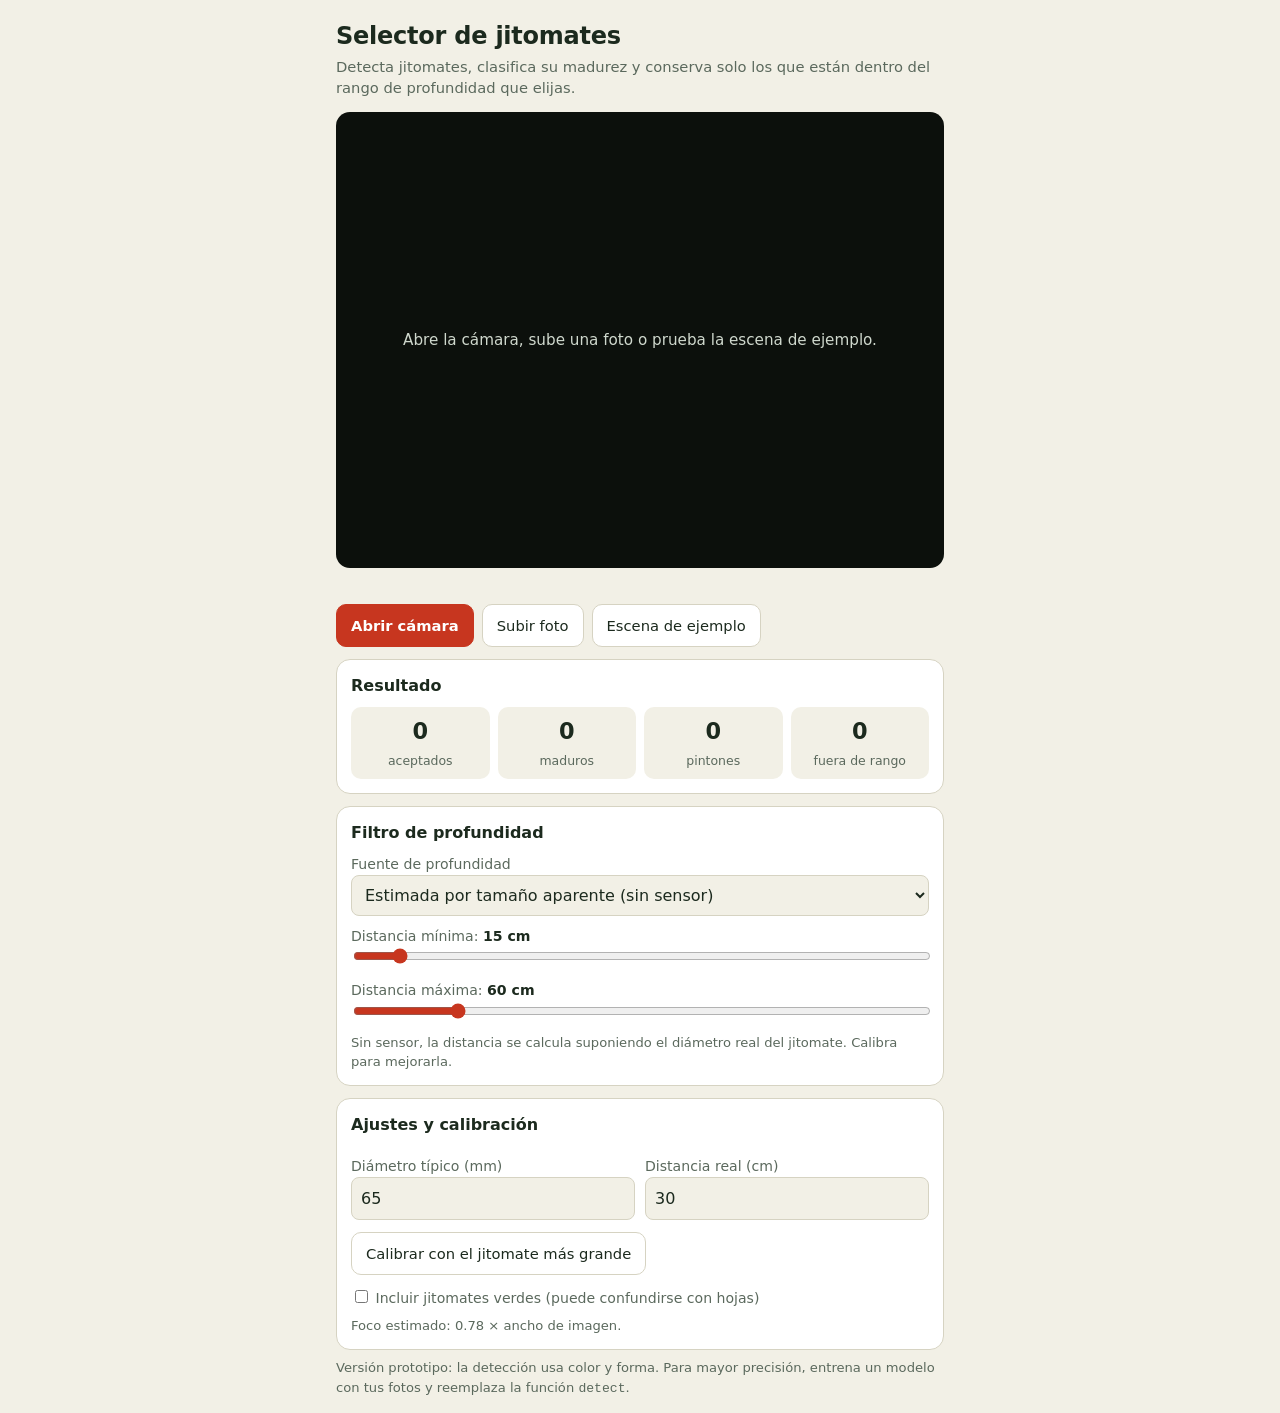
==== index.html @ 2d9c93f4 "Add files via upload" ====
<!doctype html>
<html lang="es">
<head>
<meta charset="utf-8">
<meta name="viewport" content="width=device-width, initial-scale=1, viewport-fit=cover">
<title>Selector de jitomates con filtro de profundidad</title>
<link rel="icon" href="data:image/svg+xml,%3Csvg xmlns='http://www.w3.org/2000/svg' viewBox='0 0 100 100'%3E%3Ctext y='.9em' font-size='90'%3E🍅%3C/text%3E%3C/svg%3E">
<link rel="stylesheet" href="styles.css">
</head>
<body>
<main>
<h1>Selector de jitomates</h1>
<p class="sub">Detecta jitomates, clasifica su madurez y conserva solo los que están dentro del rango de profundidad que elijas.</p>

<div class="view">
  <canvas id="cv" width="320" height="240" aria-label="Vista con detecciones"></canvas>
  <div class="hint" id="hint">Abre la cámara, sube una foto o prueba la escena de ejemplo.</div>
</div>
<div id="st" role="status"></div>

<div class="row">
  <button class="main" id="bCam">Abrir cámara</button>
  <button id="bPhoto">Subir foto</button>
  <button id="bDemo">Escena de ejemplo</button>
</div>
<input type="file" id="fPhoto" accept="image/*" hidden>
<input type="file" id="fDepth" accept="image/*" hidden>

<div class="card">
  <h2>Resultado</h2>
  <div class="stats">
    <div><strong id="nOk">0</strong><span>aceptados</span></div>
    <div><strong id="nMad">0</strong><span>maduros</span></div>
    <div><strong id="nPin">0</strong><span>pintones</span></div>
    <div><strong id="nOut">0</strong><span>fuera de rango</span></div>
  </div>
</div>

<div class="card">
  <h2>Filtro de profundidad</h2>
  <label for="mode">Fuente de profundidad</label>
  <select id="mode">
    <option value="est">Estimada por tamaño aparente (sin sensor)</option>
    <option value="depth">Mapa de profundidad (LiDAR, ToF, estéreo)</option>
    <option value="off">Sin filtro</option>
  </select>
  <label for="dmin">Distancia mínima: <b id="vMin">15 cm</b></label>
  <input type="range" id="dmin" min="5" max="150" value="15">
  <label for="dmax">Distancia máxima: <b id="vMax">60 cm</b></label>
  <input type="range" id="dmax" min="10" max="300" value="60">
  <div id="depthBox" hidden>
    <div class="row"><button id="bDepth">Cargar mapa de profundidad</button></div>
    <div class="two">
      <div><label for="mNear">Gris claro = cm</label><input type="number" id="mNear" value="10"></div>
      <div><label for="mFar">Gris oscuro = cm</label><input type="number" id="mFar" value="100"></div>
    </div>
    <p class="note">El mapa debe estar alineado con la imagen. Con mapa real también se mide el diámetro del jitomate.</p>
  </div>
  <p class="note" id="estNote">Sin sensor, la distancia se calcula suponiendo el diámetro real del jitomate. Calibra para mejorarla.</p>
</div>

<div class="card">
  <h2>Ajustes y calibración</h2>
  <div class="two">
    <div><label for="D">Diámetro típico (mm)</label><input type="number" id="D" value="65"></div>
    <div><label for="cal">Distancia real (cm)</label><input type="number" id="cal" value="30"></div>
  </div>
  <div class="row"><button id="bCal">Calibrar con el jitomate más grande</button></div>
  <label><input type="checkbox" id="green"> Incluir jitomates verdes (puede confundirse con hojas)</label>
  <p class="note" id="fnote">Foco estimado: 0.78 × ancho de imagen.</p>
</div>

<p class="note">Versión prototipo: la detección usa color y forma. Para mayor precisión, entrena un modelo con tus fotos y reemplaza la función <code>detect</code>.</p>
</main>

<script src="app.js"></script>
</body>
</html>
---- styles.css ----
:root {
     --bg: #f2f0e6;
     --ink: #1c2a1e;
     --mut: #5b695d;
     --card: #fff;
     --line: #d6d3c2;
     --acc: #c7361f;
     --accink: #fff;
     --ok: #2f7d3b
 }

 @media (prefers-color-scheme:dark) {
     :root:not([data-theme="light"]) {
         --bg: #141914;
         --ink: #e8eee5;
         --mut: #9aa89b;
         --card: #1d241d;
         --line: #2e3a2e;
         --acc: #ff6a52;
         --accink: #1a0b08;
         --ok: #6fcf7c
     }
 }

 :root[data-theme="dark"] {
     --bg: #141914;
     --ink: #e8eee5;
     --mut: #9aa89b;
     --card: #1d241d;
     --line: #2e3a2e;
     --acc: #ff6a52;
     --accink: #1a0b08;
     --ok: #6fcf7c
 }

 :root {
     box-sizing: border-box;
     padding-top: env(safe-area-inset-top, 0px);
     padding-bottom: env(safe-area-inset-bottom, 0px)
 }

 html {
     scroll-padding-top: env(safe-area-inset-top, 0px)
 }

 *,
 *::before,
 *::after {
     box-sizing: inherit
 }

 body {
     margin: 0;
     background: var(--bg);
     color: var(--ink);
     font: 16px/1.45 "Avenir Next", "Trebuchet MS", system-ui, sans-serif
 }

 main {
     max-width: 640px;
     margin: 0 auto;
     padding: 16px
 }

 h1 {
     font-size: 1.5rem;
     margin: .2rem 0 .1rem;
     letter-spacing: -.01em
 }

 p.sub {
     margin: 0 0 14px;
     color: var(--mut);
     font-size: .92rem
 }

 .view {
     position: relative;
     background: #0c100c;
     border-radius: 14px;
     overflow: hidden;
     aspect-ratio: 4/3
 }

 canvas {
     width: 100%;
     height: 100%;
     display: block;
     object-fit: contain
 }

 .hint {
     position: absolute;
     inset: 0;
     display: flex;
     align-items: center;
     justify-content: center;
     text-align: center;
     padding: 24px;
     color: #cfd8cd;
     font-size: .95rem
 }

 .row {
     display: flex;
     gap: 8px;
     flex-wrap: wrap;
     margin: 12px 0
 }

 button,
 .btn {
     appearance: none;
     border: 1px solid var(--line);
     background: var(--card);
     color: var(--ink);
     padding: 10px 14px;
     border-radius: 10px;
     font: inherit;
     font-size: .92rem;
     cursor: pointer
 }

 button.main {
     background: var(--acc);
     color: var(--accink);
     border-color: var(--acc);
     font-weight: 600
 }

 button:focus-visible,
 input:focus-visible,
 select:focus-visible {
     outline: 3px solid var(--acc);
     outline-offset: 2px
 }

 .card {
     background: var(--card);
     border: 1px solid var(--line);
     border-radius: 14px;
     padding: 14px;
     margin-top: 12px
 }

 .card h2 {
     font-size: 1rem;
     margin: 0 0 10px
 }

 label {
     display: block;
     font-size: .88rem;
     color: var(--mut);
     margin-top: 10px
 }

 label b {
     color: var(--ink);
     font-weight: 600
 }

 input[type=range] {
     width: 100%;
     accent-color: var(--acc)
 }

 input[type=number],
 select {
     width: 100%;
     padding: 9px;
     border-radius: 8px;
     border: 1px solid var(--line);
     background: var(--bg);
     color: var(--ink);
     font: inherit
 }

 .two {
     display: grid;
     grid-template-columns: 1fr 1fr;
     gap: 10px
 }

 .stats {
     display: grid;
     grid-template-columns: repeat(4, 1fr);
     gap: 8px;
     text-align: center
 }

 .stats div {
     background: var(--bg);
     border-radius: 10px;
     padding: 8px 2px
 }

 .stats strong {
     display: block;
     font-size: 1.4rem
 }

 .stats span {
     font-size: .78rem;
     color: var(--mut)
 }

 #st {
     font-size: .85rem;
     color: var(--mut);
     min-height: 1.3em;
     margin: 6px 2px
 }

 .note {
     font-size: .82rem;
     color: var(--mut);
     margin: 8px 0 0
 }
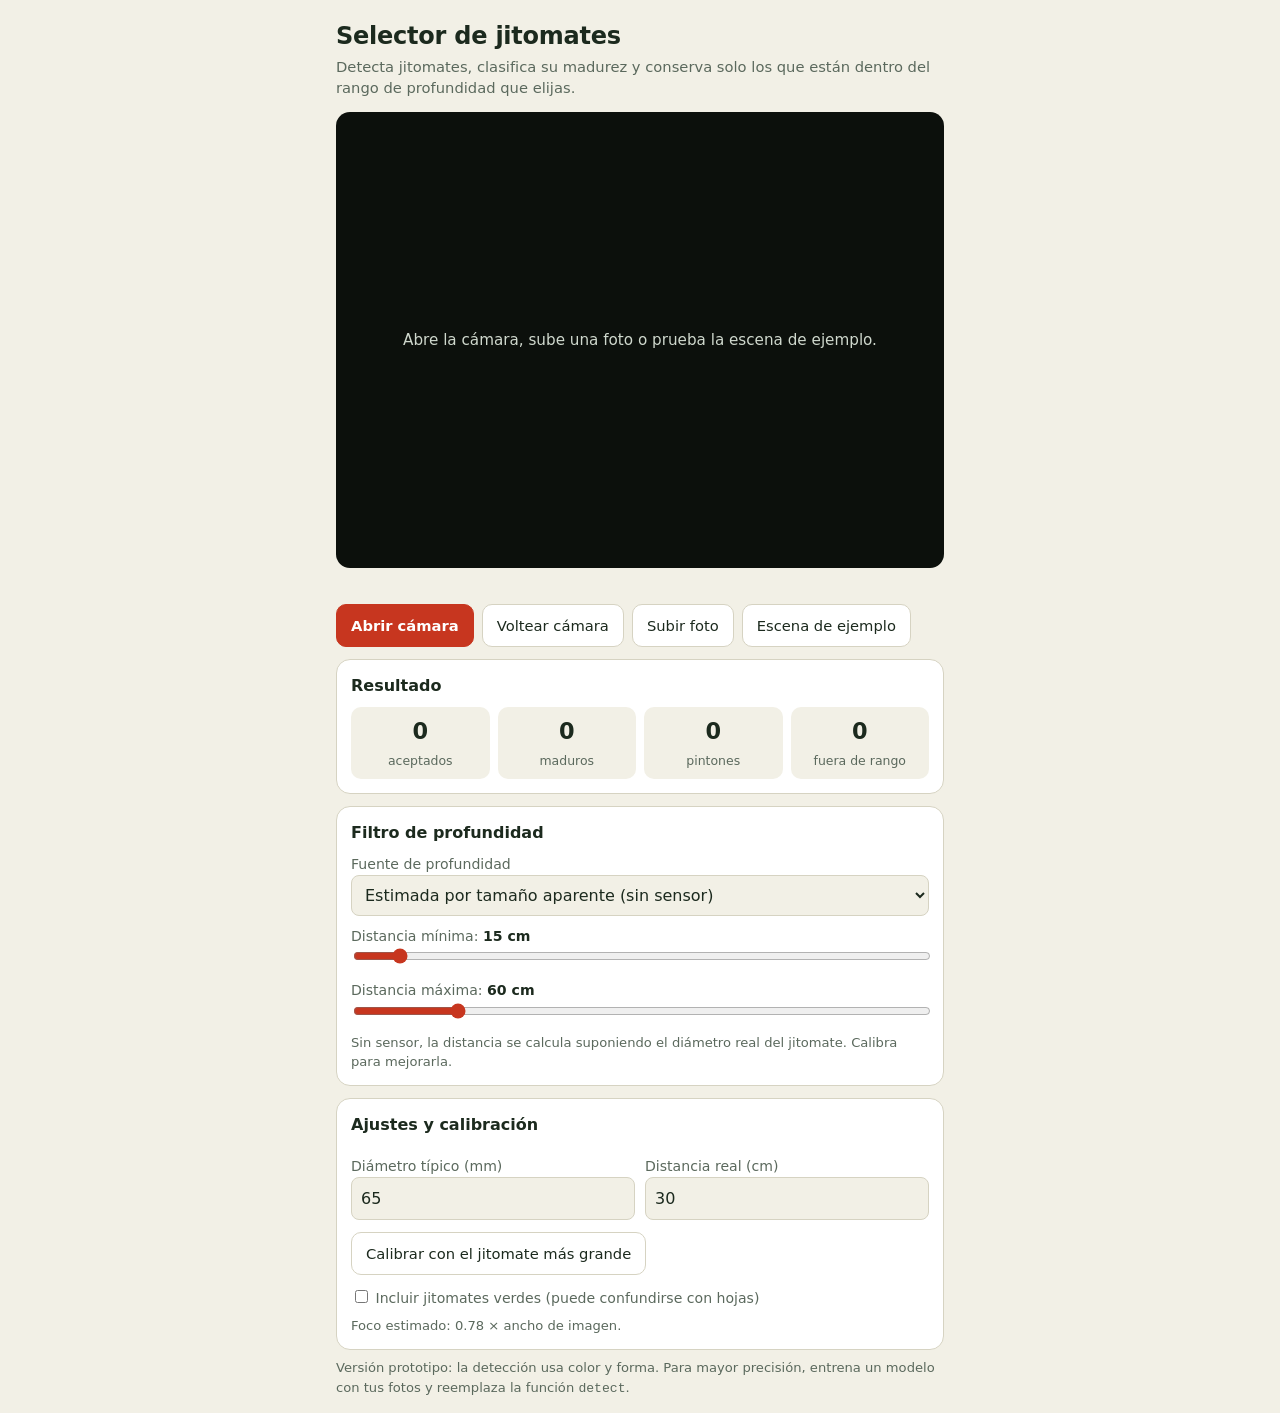
==== commit 7a68e50f: "Update index.html" ====
--- a/index.html
+++ b/index.html
@@ -20,6 +20,7 @@
 
 <div class="row">
   <button class="main" id="bCam">Abrir cámara</button>
+  <button id="bFlip" disabled>Voltear cámara</button>
   <button id="bPhoto">Subir foto</button>
   <button id="bDemo">Escena de ejemplo</button>
 </div>
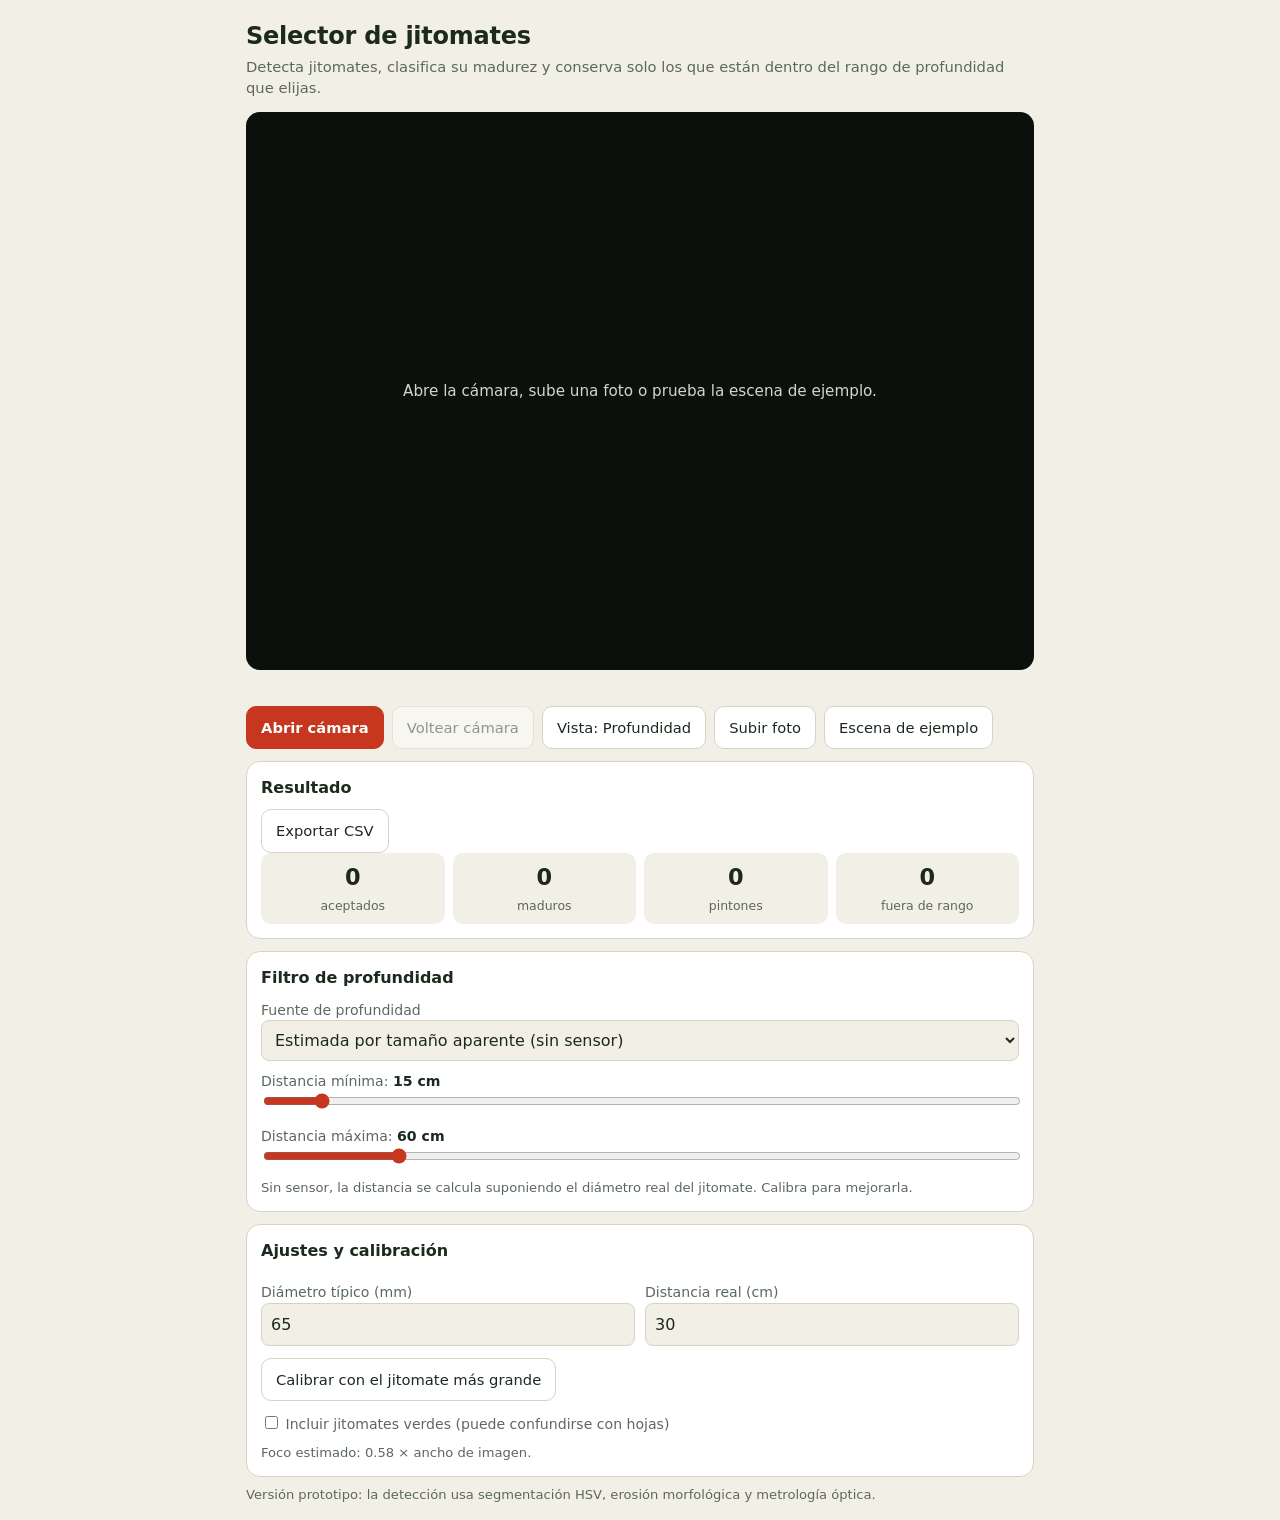
==== commit 491ea575: "Update index.html" ====
--- a/index.html
+++ b/index.html
@@ -21,6 +21,7 @@
 <div class="row">
   <button class="main" id="bCam">Abrir cámara</button>
   <button id="bFlip" disabled>Voltear cámara</button>
+  <button id="bView">Vista: Profundidad</button>
   <button id="bPhoto">Subir foto</button>
   <button id="bDemo">Escena de ejemplo</button>
 </div>
@@ -28,7 +29,10 @@
 <input type="file" id="fDepth" accept="image/*" hidden>
 
 <div class="card">
-  <h2>Resultado</h2>
+  <div class="card-head">
+    <h2>Resultado</h2>
+    <button id="bCsv" class="btn-sm">Exportar CSV</button>
+  </div>
   <div class="stats">
     <div><strong id="nOk">0</strong><span>aceptados</span></div>
     <div><strong id="nMad">0</strong><span>maduros</span></div>
@@ -68,10 +72,10 @@
   </div>
   <div class="row"><button id="bCal">Calibrar con el jitomate más grande</button></div>
   <label><input type="checkbox" id="green"> Incluir jitomates verdes (puede confundirse con hojas)</label>
-  <p class="note" id="fnote">Foco estimado: 0.78 × ancho de imagen.</p>
+  <p class="note" id="fnote">Foco estimado: 0.58 × ancho de imagen.</p>
 </div>
 
-<p class="note">Versión prototipo: la detección usa color y forma. Para mayor precisión, entrena un modelo con tus fotos y reemplaza la función <code>detect</code>.</p>
+<p class="note">Versión prototipo: la detección usa segmentación HSV, erosión morfológica y metrología óptica.</p>
 </main>
 
 <script src="app.js"></script>
--- a/styles.css
+++ b/styles.css
@@ -1,219 +1,227 @@
- :root {
-     --bg: #f2f0e6;
-     --ink: #1c2a1e;
-     --mut: #5b695d;
-     --card: #fff;
-     --line: #d6d3c2;
-     --acc: #c7361f;
-     --accink: #fff;
-     --ok: #2f7d3b
- }
-
- @media (prefers-color-scheme:dark) {
-     :root:not([data-theme="light"]) {
-         --bg: #141914;
-         --ink: #e8eee5;
-         --mut: #9aa89b;
-         --card: #1d241d;
-         --line: #2e3a2e;
-         --acc: #ff6a52;
-         --accink: #1a0b08;
-         --ok: #6fcf7c
-     }
- }
-
- :root[data-theme="dark"] {
-     --bg: #141914;
-     --ink: #e8eee5;
-     --mut: #9aa89b;
-     --card: #1d241d;
-     --line: #2e3a2e;
-     --acc: #ff6a52;
-     --accink: #1a0b08;
-     --ok: #6fcf7c
- }
-
- :root {
-     box-sizing: border-box;
-     padding-top: env(safe-area-inset-top, 0px);
-     padding-bottom: env(safe-area-inset-bottom, 0px)
- }
-
- html {
-     scroll-padding-top: env(safe-area-inset-top, 0px)
- }
-
- *,
- *::before,
- *::after {
-     box-sizing: inherit
- }
-
- body {
-     margin: 0;
-     background: var(--bg);
-     color: var(--ink);
-     font: 16px/1.45 "Avenir Next", "Trebuchet MS", system-ui, sans-serif
- }
-
- main {
-     max-width: 640px;
-     margin: 0 auto;
-     padding: 16px
- }
-
- h1 {
-     font-size: 1.5rem;
-     margin: .2rem 0 .1rem;
-     letter-spacing: -.01em
- }
-
- p.sub {
-     margin: 0 0 14px;
-     color: var(--mut);
-     font-size: .92rem
- }
-
- .view {
-     position: relative;
-     background: #0c100c;
-     border-radius: 14px;
-     overflow: hidden;
-     aspect-ratio: 4/3
- }
-
- canvas {
-     width: 100%;
-     height: 100%;
-     display: block;
-     object-fit: contain
- }
-
- .hint {
-     position: absolute;
-     inset: 0;
-     display: flex;
-     align-items: center;
-     justify-content: center;
-     text-align: center;
-     padding: 24px;
-     color: #cfd8cd;
-     font-size: .95rem
- }
-
- .row {
-     display: flex;
-     gap: 8px;
-     flex-wrap: wrap;
-     margin: 12px 0
- }
-
- button,
- .btn {
-     appearance: none;
-     border: 1px solid var(--line);
-     background: var(--card);
-     color: var(--ink);
-     padding: 10px 14px;
-     border-radius: 10px;
-     font: inherit;
-     font-size: .92rem;
-     cursor: pointer
- }
-
- button.main {
-     background: var(--acc);
-     color: var(--accink);
-     border-color: var(--acc);
-     font-weight: 600
- }
-
- button:focus-visible,
- input:focus-visible,
- select:focus-visible {
-     outline: 3px solid var(--acc);
-     outline-offset: 2px
- }
-
- .card {
-     background: var(--card);
-     border: 1px solid var(--line);
-     border-radius: 14px;
-     padding: 14px;
-     margin-top: 12px
- }
-
- .card h2 {
-     font-size: 1rem;
-     margin: 0 0 10px
- }
-
- label {
-     display: block;
-     font-size: .88rem;
-     color: var(--mut);
-     margin-top: 10px
- }
-
- label b {
-     color: var(--ink);
-     font-weight: 600
- }
-
- input[type=range] {
-     width: 100%;
-     accent-color: var(--acc)
- }
-
- input[type=number],
- select {
-     width: 100%;
-     padding: 9px;
-     border-radius: 8px;
-     border: 1px solid var(--line);
-     background: var(--bg);
-     color: var(--ink);
-     font: inherit
- }
-
- .two {
-     display: grid;
-     grid-template-columns: 1fr 1fr;
-     gap: 10px
- }
-
- .stats {
-     display: grid;
-     grid-template-columns: repeat(4, 1fr);
-     gap: 8px;
-     text-align: center
- }
-
- .stats div {
-     background: var(--bg);
-     border-radius: 10px;
-     padding: 8px 2px
- }
-
- .stats strong {
-     display: block;
-     font-size: 1.4rem
- }
-
- .stats span {
-     font-size: .78rem;
-     color: var(--mut)
- }
-
- #st {
-     font-size: .85rem;
-     color: var(--mut);
-     min-height: 1.3em;
-     margin: 6px 2px
- }
-
- .note {
-     font-size: .82rem;
-     color: var(--mut);
-     margin: 8px 0 0
- }+:root {
+    --bg: #f2f0e6;
+    --ink: #1c2a1e;
+    --mut: #5b695d;
+    --card: #fff;
+    --line: #d6d3c2;
+    --acc: #c7361f;
+    --accink: #fff;
+    --ok: #2f7d3b;
+}
+
+@media (prefers-color-scheme: dark) {
+    :root:not([data-theme="light"]) {
+        --bg: #141914;
+        --ink: #e8eee5;
+        --mut: #9aa89b;
+        --card: #1d241d;
+        --line: #2e3a2e;
+        --acc: #ff6a52;
+        --accink: #1a0b08;
+        --ok: #6fcf7c;
+    }
+}
+
+:root[data-theme="dark"] {
+    --bg: #141914;
+    --ink: #e8eee5;
+    --mut: #9aa89b;
+    --card: #1d241d;
+    --line: #2e3a2e;
+    --acc: #ff6a52;
+    --accink: #1a0b08;
+    --ok: #6fcf7c;
+}
+
+:root {
+    box-sizing: border-box;
+    padding-top: env(safe-area-inset-top, 0px);
+    padding-bottom: env(safe-area-inset-bottom, 0px);
+}
+
+html {
+    scroll-padding-top: env(safe-area-inset-top, 0px);
+}
+
+*,
+*::before,
+*::after {
+    box-sizing: inherit;
+}
+
+body {
+    margin: 0;
+    background: var(--bg);
+    color: var(--ink);
+    font: 16px/1.45 "Avenir Next", "Trebuchet MS", system-ui, sans-serif;
+}
+
+main {
+    max-width: 820px;
+    margin: 0 auto;
+    padding: 16px;
+}
+
+h1 {
+    font-size: 1.5rem;
+    margin: .2rem 0 .1rem;
+    letter-spacing: -.01em;
+}
+
+p.sub {
+    margin: 0 0 14px;
+    color: var(--mut);
+    font-size: .92rem;
+}
+
+.view {
+    position: relative;
+    background: #0c100c;
+    border-radius: 14px;
+    overflow: hidden;
+    width: 100%;
+    height: 62vh;
+    min-height: 380px;
+    max-height: 600px;
+}
+
+canvas {
+    width: 100%;
+    height: 100%;
+    display: block;
+    object-fit: cover;
+}
+
+.hint {
+    position: absolute;
+    inset: 0;
+    display: flex;
+    align-items: center;
+    justify-content: center;
+    text-align: center;
+    padding: 24px;
+    color: #cfd8cd;
+    font-size: .95rem;
+}
+
+.row {
+    display: flex;
+    gap: 8px;
+    flex-wrap: wrap;
+    margin: 12px 0;
+}
+
+button,
+.btn {
+    appearance: none;
+    border: 1px solid var(--line);
+    background: var(--card);
+    color: var(--ink);
+    padding: 10px 14px;
+    border-radius: 10px;
+    font: inherit;
+    font-size: .92rem;
+    cursor: pointer;
+}
+
+button.main {
+    background: var(--acc);
+    color: var(--accink);
+    border-color: var(--acc);
+    font-weight: 600;
+}
+
+button:disabled {
+    opacity: 0.45;
+    cursor: not-allowed;
+}
+
+button:focus-visible,
+input:focus-visible,
+select:focus-visible {
+    outline: 3px solid var(--acc);
+    outline-offset: 2px;
+}
+
+.card {
+    background: var(--card);
+    border: 1px solid var(--line);
+    border-radius: 14px;
+    padding: 14px;
+    margin-top: 12px;
+}
+
+.card h2 {
+    font-size: 1rem;
+    margin: 0 0 10px;
+}
+
+label {
+    display: block;
+    font-size: .88rem;
+    color: var(--mut);
+    margin-top: 10px;
+}
+
+label b {
+    color: var(--ink);
+    font-weight: 600;
+}
+
+input[type=range] {
+    width: 100%;
+    accent-color: var(--acc);
+}
+
+input[type=number],
+select {
+    width: 100%;
+    padding: 9px;
+    border-radius: 8px;
+    border: 1px solid var(--line);
+    background: var(--bg);
+    color: var(--ink);
+    font: inherit;
+}
+
+.two {
+    display: grid;
+    grid-template-columns: 1fr 1fr;
+    gap: 10px;
+}
+
+.stats {
+    display: grid;
+    grid-template-columns: repeat(4, 1fr);
+    gap: 8px;
+    text-align: center;
+}
+
+.stats div {
+    background: var(--bg);
+    border-radius: 10px;
+    padding: 8px 2px;
+}
+
+.stats strong {
+    display: block;
+    font-size: 1.4rem;
+}
+
+.stats span {
+    font-size: .78rem;
+    color: var(--mut);
+}
+
+#st {
+    font-size: .85rem;
+    color: var(--mut);
+    min-height: 1.3em;
+    margin: 6px 2px;
+}
+
+.note {
+    font-size: .82rem;
+    color: var(--mut);
+    margin: 8px 0 0;
+}
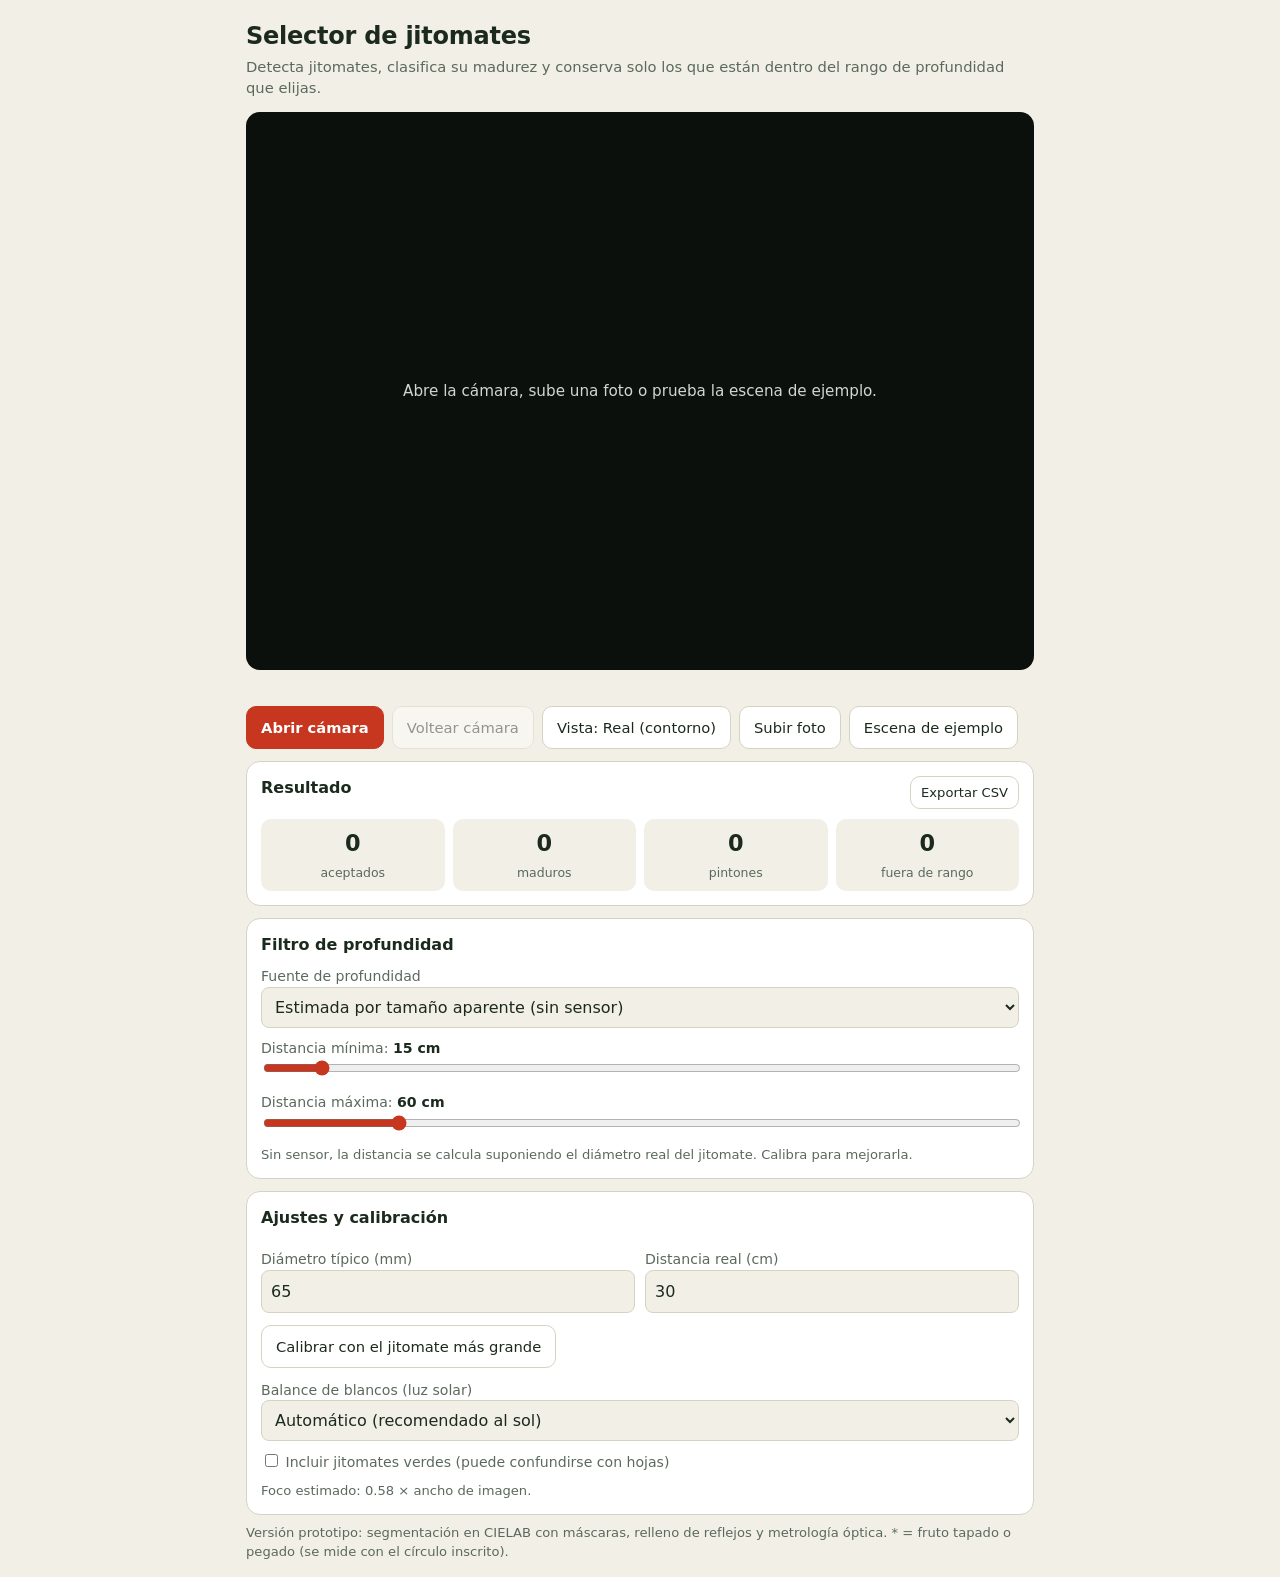
==== commit 5f3c73e4: "Modify prototype version description in index.html Updated the prototype version description to refl" ====
--- a/index.html
+++ b/index.html
@@ -71,11 +71,16 @@
     <div><label for="cal">Distancia real (cm)</label><input type="number" id="cal" value="30"></div>
   </div>
   <div class="row"><button id="bCal">Calibrar con el jitomate más grande</button></div>
+  <label for="wb">Balance de blancos (luz solar)</label>
+  <select id="wb">
+    <option value="auto">Automático (recomendado al sol)</option>
+    <option value="off">Desactivado</option>
+  </select>
   <label><input type="checkbox" id="green"> Incluir jitomates verdes (puede confundirse con hojas)</label>
   <p class="note" id="fnote">Foco estimado: 0.58 × ancho de imagen.</p>
 </div>
 
-<p class="note">Versión prototipo: la detección usa segmentación HSV, erosión morfológica y metrología óptica.</p>
+<p class="note">Versión prototipo: segmentación en CIELAB con máscaras, relleno de reflejos y metrología óptica. * = fruto tapado o pegado (se mide con el círculo inscrito).</p>
 </main>
 
 <script src="app.js"></script>
--- a/styles.css
+++ b/styles.css
@@ -102,6 +102,11 @@
     padding: 24px;
     color: #cfd8cd;
     font-size: .95rem;
+    pointer-events: none;
+}
+
+.hint[hidden] {
+    display: none !important;
 }
 
 .row {
@@ -129,6 +134,11 @@
     color: var(--accink);
     border-color: var(--acc);
     font-weight: 600;
+}
+
+button.btn-sm {
+    padding: 6px 10px;
+    font-size: .82rem;
 }
 
 button:disabled {
@@ -151,6 +161,17 @@
     margin-top: 12px;
 }
 
+.card-head {
+    display: flex;
+    align-items: center;
+    justify-content: space-between;
+    margin-bottom: 10px;
+}
+
+.card-head h2 {
+    margin: 0;
+}
+
 .card h2 {
     font-size: 1rem;
     margin: 0 0 10px;
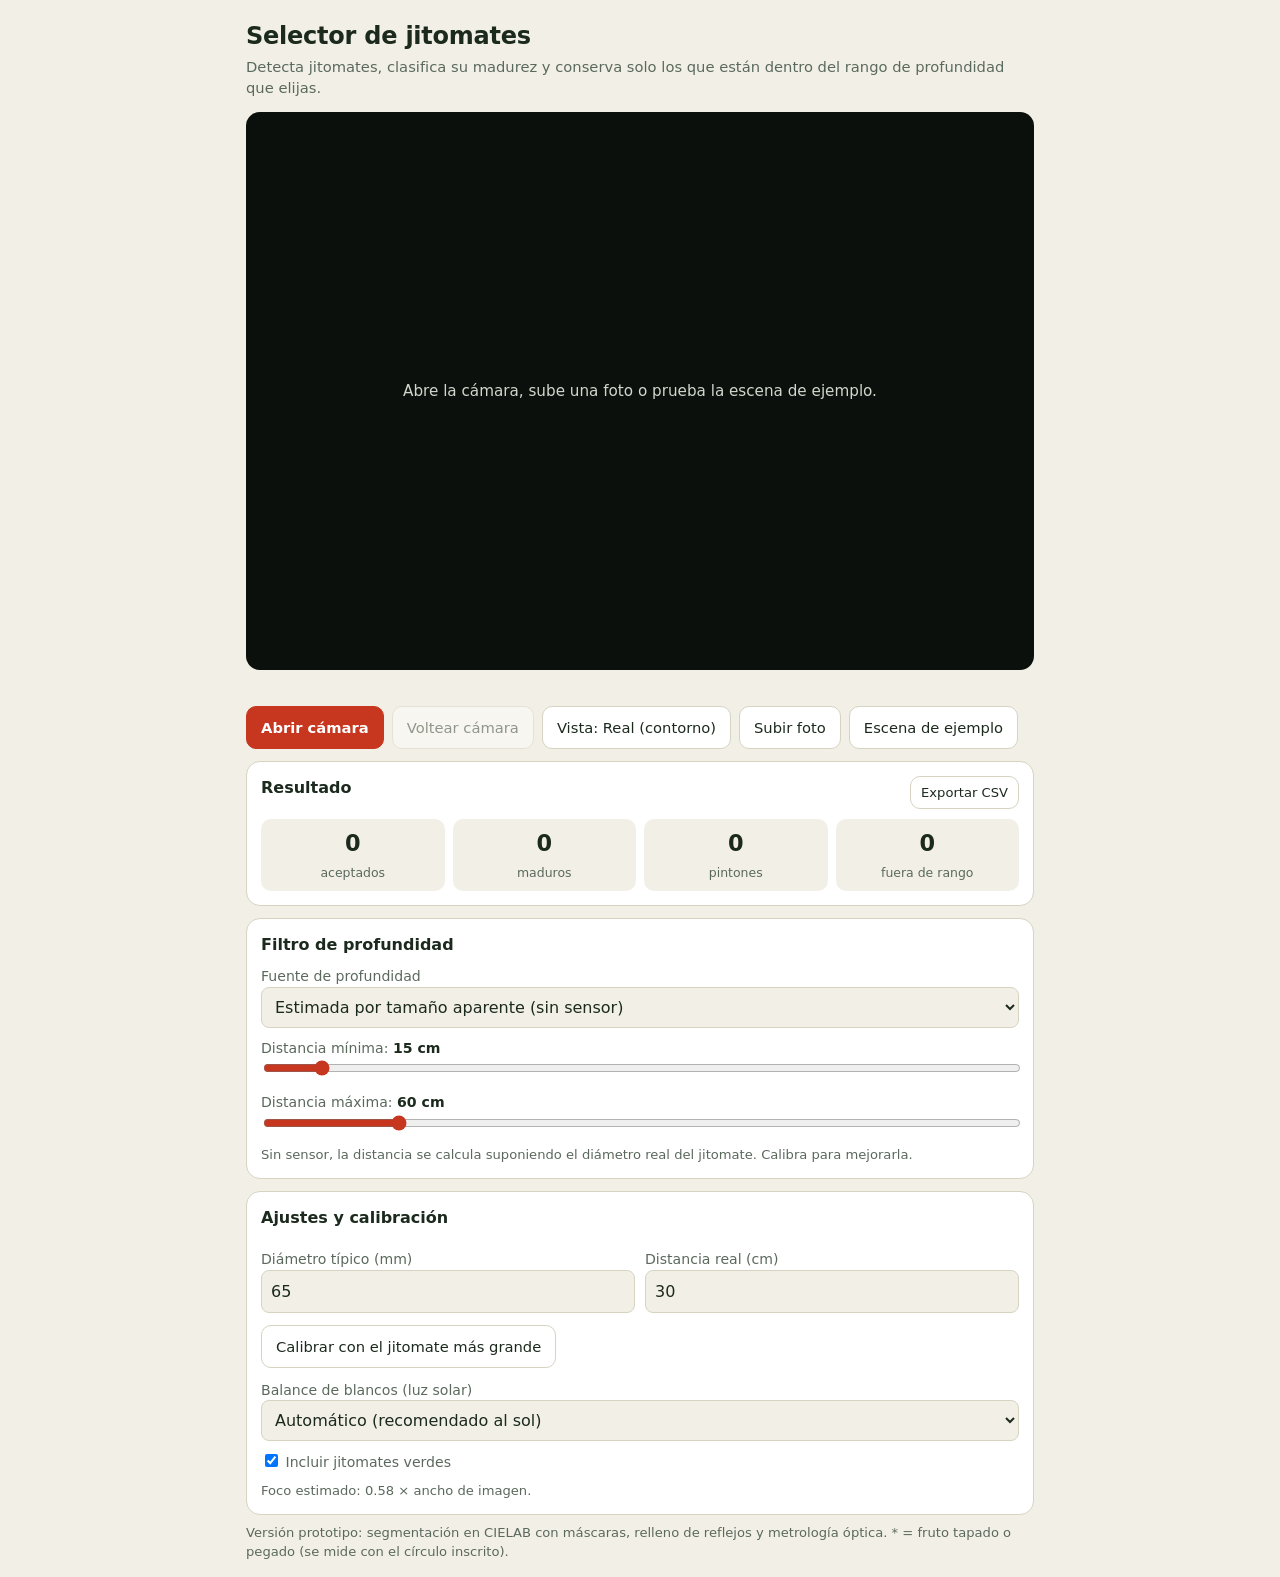
==== commit c1b3c3bd: "Update index.html" ====
--- a/index.html
+++ b/index.html
@@ -76,7 +76,7 @@
     <option value="auto">Automático (recomendado al sol)</option>
     <option value="off">Desactivado</option>
   </select>
-  <label><input type="checkbox" id="green"> Incluir jitomates verdes (puede confundirse con hojas)</label>
+  <label><input type="checkbox" id="green" checked> Incluir jitomates verdes</label>
   <p class="note" id="fnote">Foco estimado: 0.58 × ancho de imagen.</p>
 </div>
 
--- a/styles.css
+++ b/styles.css
@@ -245,4 +245,4 @@
     font-size: .82rem;
     color: var(--mut);
     margin: 8px 0 0;
-}
+ }
